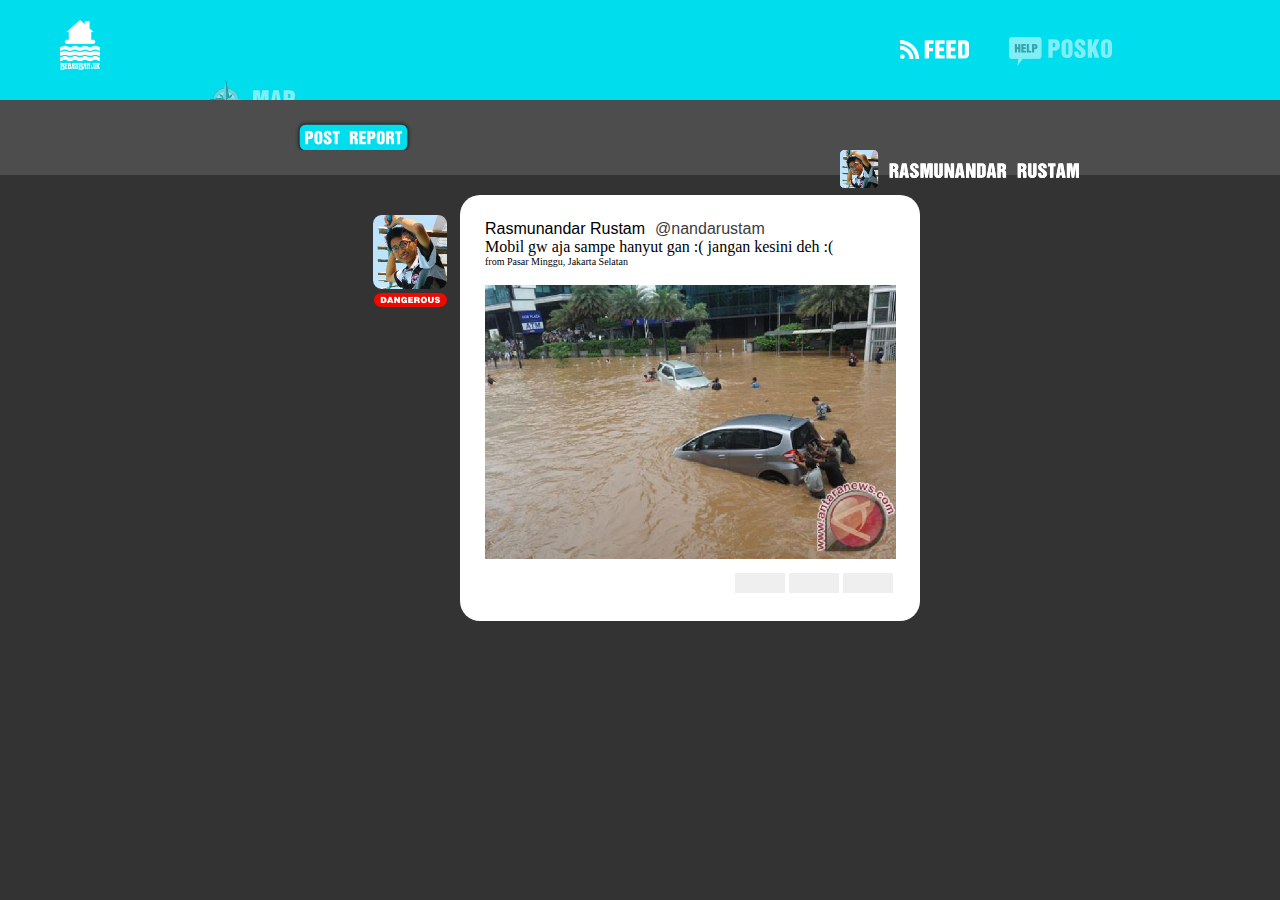
==== index.html @ a10bae00 "tambahbantuan dengan view terbaru" ====
<!DOCTYPE html>
<html lang="en" class="no-js"> 
    <head>
        <meta charset="UTF-8" />
        <title>BEBAS BANJIR</title>
        <link rel="stylesheet" type="text/css" href="css/demo.css" />
        <link rel="stylesheet" type="text/css" href="css/style.css" /><link rel="stylesheet" type="text/css" href="css/default.css" />
    </head>
    <body>
        <div class="container">
            <header>
                <div id="logo">
                    <img src="images/logo.png" height="50px">
                </div>                    
                <div id="feed" style="opacity:1">
                    <img src="images/feed/menu-feed.png">         
                </div>                    
                <div id="posko">
                    <img src="images/feed/menu-help.png">
                </div>
                <div id="map">
                    <img src="images/feed/menu-map.png">
                </div>
            </header>
            <section class="keterangan">
                <div id="post">
                    <button type="button" id="post">
                    </button>
                </div>                    
                <div id="user">
                    <img src="images/feed/nandar.png">         
                </div>                    
            </section>
                
            <section class="main">	
                    <div id="tengah">
                        <div id="side">
                            <img src="images/feed/thumb-nandar.png">
                            <img src="images/feed/status-red.png">
                        </div>
                        <div id="feeds">
                            <h1>Rasmunandar Rustam<span>@nandarustam</span></h1>
                            <p>Mobil gw aja sampe hanyut gan :( jangan kesini deh :(</p>
                            <h3>from Pasar Minggu, Jakarta Selatan</h3>
                            <br/>
                            <img src="images/feed/image-sample.png" style="margin-bottom:10px;">
                            <button type="button" id="komen"></button>
                            <button type="rss" id="rss"></button>
                            <button type="button" id="like"></button>
                        </div>
                    </div>
            </section>
            <!--<footer>
                <h1>Bebas Banjir</h1>
            </footer>-->
        </div>
    </body>
</html>
---- css/demo.css ----
@font-face {
    font-family: 'Helvetica';
    src: url('fonts/Helvetica.ttf');
    font-weight: normal;
    font-style: normal;
}
/* CSS reset */
body,div,dl,dt,dd,ul,ol,li,h1,h2,h3,h4,h5,h6,pre,form,fieldset,input,textarea,p,blockquote,th,td { 
	margin:0;
	padding:0;
}
html,body {
	margin:0;
	padding:0;
	height: 100%;
}
table {
	border-collapse:collapse;
	border-spacing:0;
}
fieldset,img { 
	border:0;
}
address,caption,cite,code,dfn,th,var {
	font-style:normal;
	font-weight:normal;
}
ol,ul {
	list-style:none;
}
caption,th {
	text-align:left;
}
h1,h2,h3,h4,h5,h6 {
	font-size:100%;
	font-weight:normal;
}
q:before,q:after {
	content:'';
}
abbr,acronym { border:0;
}
article, aside, details, figcaption, figure,
footer, header, hgroup, menu, nav, section {
	display: block;
}
/* General Demo Style */
body{
	font-family: Cambria, Palatino, "Palatino Linotype", "Palatino LT STD", Georgia, serif;
	background: #333333;
	font-weight: 400;
	font-size: 15px;
	overflow-y: scroll;
}
a{
	color: #333;
	text-decoration: none;
}
.container{
	width: 100%;
	height: 100%;
	position: relative;
	text-align: center;
}
.clr{
	clear: both;
}
.container > header{
	padding: 20px 60px 10px 60px;
	position: relative;
	display: block;
    text-align: left;
    background-color: #00dded;
    height: 100px;
}

header #logo{
	float:left;
	margin-right: 100px;
}

header #feed{
	opacity: 0.5;
	float: left;
	margin-top: 20px;
	margin-left: 700px;
	margin-right: 20px;
}
header #feed:hover{
	opacity: 1;
}
header #posko{
	opacity: 0.5;
	float:left;
	margin-top: 17px;
	margin-left: 20px;
	margin-right: 20px;
}
header #posko:hover{
	opacity: 1;
}
header #map{
	opacity: 0.5;
	float:left;
	margin-top: 10px;
	margin-left: 5px;
}
header #map:hover{
	opacity: 1;
}
.keterangan{
	padding: 20px 60px 10px 60px;
	position: relative;
	display: block;
    text-align: left;
    background-color: #4d4d4d;
    height: 75px;
}
.keterangan #post{
	float:left;
}
.keterangan #user{
	float:left;
	margin-left: 780px;
}
#post{
	background: url(../images/feed/post.png) no-repeat top left;
	border: none;
	width:150px;
	height:30px;
}
#komen{
	margin-left: 250px;
	border: none;
	color: #3c3c3c;
	width:50px;
	height:20px;
}
#rss{
	border: none;
	color: #3c3c3c;
	width:50px;
	height:20px;
}
#like{
	border: none;
	color: #3c3c3c;
	width:50px;
	height:20px;
}
#fb{
	background: url(../images/home/sign-facebook.png) no-repeat top left;
	border: none;
	width:263px;
	height:53px;
	margin-top:10px;
}
#twitter{
	background: url(../images/home/sign-twitter.png) no-repeat top left;
	border: none;
	width:263px;
	height:53px;
	margin-top:10px;
}
.main{
	padding: 20px 60px 10px 60px;
	position: relative;
	display: block;
}
#tengah{
	width: 100%;
	height: 100%;
	margin-left:300px;
}
#side{
	margin-top: 20px;
	float:left;
	width: 100px;
	height: 100%;

}
#feeds{
	float: left;
	border-radius: 20px;
	background-color: #fff;
	width: 460px;
	height: 100%;
	padding: 25px;
	text-align: left;
}
#feeds h1{
	font-family: "Helvetica";
}
#feeds p{
	font-family: "Segoe UI";
}
#feeds h1 span{
	margin: 10px;
	color: #3c3c3c
}
#feeds h3{
	font-size:10px;
}
#loginform{
	margin-top: 100px;
	border-radius: 20px;
	background-color: #00dded;
	width: 350px;
	height: 100%;
	padding: 25px;
}
#loginform2{
	margin-top: 100px;
	border-radius: 20px;
	background-color: #00dded;
	width: 500px;
	height: 100%;
	padding: 25px;
	text-align: left;
}
.container > footer{
	bottom: 0;
	width: 100%;
	height: 50px;
	background-color: #0A1B2A; 
}
.container > footer h1{	margin-top:10px;
	margin-bottom: 10px;
	font-size: 12px;
	color: #7cbcd6;
	text-align: right;
}

.create{
	font-family: "Segoe UI";
	margin:10px;
	
}
td{
	padding:10px;
}
.textarea{
	vertical-align: left;
}
#pac-input {
        background-color: #fff;
        padding: 0 11px 0 13px;
        width: 200px;
        font-family: Roboto;
        font-size: 15px;
        font-weight: 300;
        text-overflow: ellipsis;
}

      #pac-input:focus {
        border-color: #4d90fe;
        margin-left: -1px;
        padding-left: 14px;  /* Regular padding-left + 1. */
        width: 201px;
      }

.controls {
        border: 1px solid transparent;
        border-radius: 2px 0 0 2px;
        box-sizing: border-box;
        -moz-box-sizing: border-box;
        height: 32px;
        outline: none;
        box-shadow: 0 2px 6px rgba(0, 0, 0, 0.3);
      }
#map-canvas {
        height: 200px;
        margin: 0px;
        padding: 0px
}
---- css/style.css ----
/* remove codrops styles and reset the whole thing */
#container_demo{
	 text-align: left;
	 margin: 0;
	 padding: 0;
	 margin: 0 auto;
	 font-family: "Trebuchet MS","Myriad Pro",Arial,sans-serif;
}

/** fonts used for the icons **/ 
@font-face {
    font-family: 'FontomasCustomRegular';
    src: url('fonts/fontomas-webfont.eot');
    src: url('fonts/fontomas-webfont.eot?#iefix') format('embedded-opentype'),
         url('fonts/fontomas-webfont.woff') format('woff'),
         url('fonts/fontomas-webfont.ttf') format('truetype'),
         url('fonts/fontomas-webfont.svg#FontomasCustomRegular') format('svg');
    font-weight: normal;
    font-style: normal;
}
@font-face {
    font-family: 'FranchiseRegular';
    src: url('fonts/franchise-bold-webfont.eot');
    src: url('fonts/franchise-bold-webfont.eot?#iefix') format('embedded-opentype'),
         url('fonts/franchise-bold-webfont.woff') format('woff'),
         url('fonts/franchise-bold-webfont.ttf') format('truetype'),
         url('fonts/franchise-bold-webfont.svg#FranchiseRegular') format('svg');
    font-weight: normal;
    font-style: normal;

}

/* Table 1 Style */
table.table1{
    font-family: "Trebuchet MS","Myriad Pro",Arial,sans-serif;
    font-size: 16px;
    font-weight: bold;
    line-height: 1.4em;
    font-style: normal;
    border-collapse:separate;
    margin-left: 60px;
    margin-bottom: 50px;
}
.table1 thead th{
	width: 200px;
    padding:15px;
    color:#fff;
    text-align: center;
    text-shadow:1px 1px 1px #568F23;
    border:1px solid #EFFBFB;
    border-bottom:3px solid #EFFBFB;
    background-color:#0B4C5F;
    -webkit-border-top-left-radius:5px;
    -webkit-border-top-right-radius:5px;
    -moz-border-radius:5px 5px 0px 0px;
    border-top-left-radius:5px;
    border-top-right-radius:5px;
}
.table1 thead th:empty{
    background:transparent;
    border:none;
}
.table1 tbody th{
    color:#fff;
    text-shadow:1px 1px 1px #568F23;
    background-color:#0B4C5F;
    border:1px solid #EFFBFB;
    border-right:3px solid #9ED929;
    padding:0px 10px;
    -moz-border-radius:5px 0px 0px 5px;
    -webkit-border-top-left-radius:5px;
    -webkit-border-bottom-left-radius:5px;
    border-top-left-radius:5px;
    border-bottom-left-radius:5px;
}
.table1 tbody td{
    padding:10px;
    text-align:center;
    background-color:#EFFBFB;
    border: 2px solid #E7EFE0;
    -moz-border-radius:2px;
    -webkit-border-radius:2px;
    border-radius:2px;
    color:#666;
}

.table1 tbody .program:hover{
    background-color:#47a3da;
    color:#fff;
}

.cari{
	text-align: left;
	margin:120px 60px;
}
/*search*/
#search {

}


#search input[type="text"] {
    background: url(../images/search-white.png) no-repeat 10px 6px #444;
    border: 0 none;
    font: bold 12px Arial,Helvetica,Sans-serif;
    color: #d7d7d7;
    width:150px;
    padding: 6px 15px 6px 35px;
    -webkit-border-radius: 20px;
    -moz-border-radius: 20px;
    border-radius: 20px;
    text-shadow: 0 2px 2px rgba(0, 0, 0, 0.3); 
    -webkit-box-shadow: 0 1px 0 rgba(255, 255, 255, 0.1), 0 1px 3px rgba(0, 0, 0, 0.2) inset;
    -moz-box-shadow: 0 1px 0 rgba(255, 255, 255, 0.1), 0 1px 3px rgba(0, 0, 0, 0.2) inset;
    box-shadow: 0 1px 0 rgba(255, 255, 255, 0.1), 0 1px 3px rgba(0, 0, 0, 0.2) inset;
    -webkit-transition: all 0.7s ease 0s;
    -moz-transition: all 0.7s ease 0s;
    -o-transition: all 0.7s ease 0s;
    transition: all 0.7s ease 0s;
    }

#search input[type="text"]:focus {
    background: url(../images/search-dark.png) no-repeat 10px 6px #fcfcfc;
    color: #6a6f75;
    width: 200px;
    -webkit-box-shadow: 0 1px 0 rgba(255, 255, 255, 0.1), 0 1px 0 rgba(0, 0, 0, 0.9) inset;
    -moz-box-shadow: 0 1px 0 rgba(255, 255, 255, 0.1), 0 1px 0 rgba(0, 0, 0, 0.9) inset;
    box-shadow: 0 1px 0 rgba(255, 255, 255, 0.1), 0 1px 0 rgba(0, 0, 0, 0.9) inset;
    text-shadow: 0 2px 3px rgba(0, 0, 0, 0.1);
    }

    /*logout*/
#logout p.button input{
	width: 100px;
	cursor: pointer;	
	background: rgb(61, 157, 179);
	padding: 3px 2px;
	font-family: 'BebasNeueRegular','Arial Narrow',Arial,sans-serif;
	color: #fff;
	font-size: 20px;	
	border: 1px solid rgb(28, 108, 122);	
	margin-bottom: 10px;	
	text-shadow: 0 1px 1px rgba(0, 0, 0, 0.5);
	-webkit-border-radius: 3px;
	   -moz-border-radius: 3px;
	        border-radius: 3px;	
	-webkit-box-shadow: 0px 1px 6px 4px rgba(0, 0, 0, 0.07) inset,
	        0px 0px 0px 3px rgb(254, 254, 254),
	        0px 5px 3px 3px rgb(210, 210, 210);
	   -moz-box-shadow:0px 1px 6px 4px rgba(0, 0, 0, 0.07) inset,
	        0px 0px 0px 3px rgb(254, 254, 254),
	        0px 5px 3px 3px rgb(210, 210, 210);
	        box-shadow:0px 1px 6px 4px rgba(0, 0, 0, 0.07) inset,
	        0px 0px 0px 3px rgb(254, 254, 254),
	        0px 5px 3px 3px rgb(210, 210, 210);
	-webkit-transition: all 0.2s linear;
	   -moz-transition: all 0.2s linear;
	     -o-transition: all 0.2s linear;
	        transition: all 0.2s linear;
}
#logout p.button input:hover{
	background: rgb(74, 179, 198);
}
#logout p.button input:active,
#logout p.button input:focus{
	background: rgb(40, 137, 154);
	position: relative;
	top: 1px;
	border: 1px solid rgb(12, 76, 87);	
	-webkit-box-shadow: 0px 1px 6px 4px rgba(0, 0, 0, 0.2) inset;
	   -moz-box-shadow: 0px 1px 6px 4px rgba(0, 0, 0, 0.2) inset;
	        box-shadow: 0px 1px 6px 4px rgba(0, 0, 0, 0.2) inset;
}
#logout p.logout.button{
	text-align: right;
	margin: 5px 0;
}
---- css/default.css ----
/* General Demo Style */
@import url(http://fonts.googleapis.com/css?family=Lato:300,400,700);

@font-face {
	font-family: 'fontawesome';
	src:url('../fonts/fontawesome.eot');
	src:url('../fonts/fontawesome.eot?#iefix') format('embedded-opentype'),
		url('../fonts/fontawesome.svg#fontawesome') format('svg'),
		url('../fonts/fontawesome.woff') format('woff'),
		url('../fonts/fontawesome.ttf') format('truetype');
	font-weight: normal;
	font-style: normal;
}

body, html { font-size: 100%; 	padding: 0; margin: 0;}

/* Reset */
*,
*:after,
*:before {
	-webkit-box-sizing: border-box;
	-moz-box-sizing: border-box;
	box-sizing: border-box;
}

/* Clearfix hack by Nicolas Gallagher: http://nicolasgallagher.com/micro-clearfix-hack/ */
.clearfix:before,
.clearfix:after {
	content: " ";
	display: table;
}

.clearfix:after {
	clear: both;
}
.icon-drop:before, 
.icon-arrow-left:before {
	font-family: 'fontawesome';
	position: absolute;
	top: 0;
	width: 100%;
	height: 100%;
	speak: none;
	font-style: normal;
	font-weight: normal;
	line-height: 2;
	text-align: center;
	color: #47a3da;
	-webkit-font-smoothing: antialiased;
	text-indent: 8000px;
	padding-left: 8px;
}
.icon-drop:before {
	content: "\e000";
}

.icon-arrow-left:before {
	content: "\f060";
}
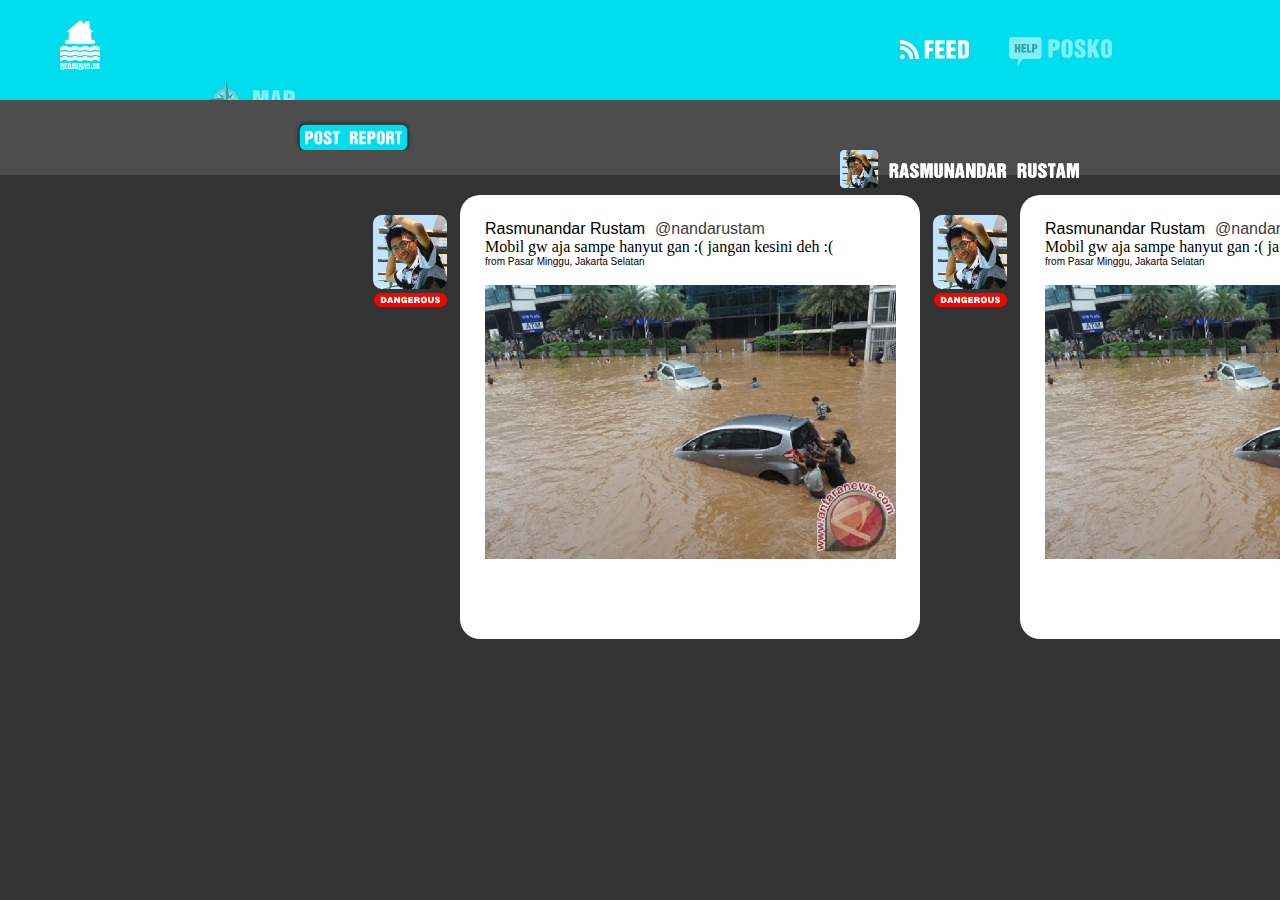
==== commit 4f846498: "CRUD korban" ====
--- a/index.html
+++ b/index.html
@@ -34,19 +34,37 @@
                 
             <section class="main">	
                     <div id="tengah">
-                        <div id="side">
-                            <img src="images/feed/thumb-nandar.png">
-                            <img src="images/feed/status-red.png">
+                        <div id="isi1">
+                            <div id="side">
+                                <img src="images/feed/thumb-nandar.png">
+                                <img src="images/feed/status-red.png">
+                            </div>
+                            <div id="feeds">
+                                <h1>Rasmunandar Rustam<span>@nandarustam</span></h1>
+                                <p>Mobil gw aja sampe hanyut gan :( jangan kesini deh :(</p>
+                                <h3>from Pasar Minggu, Jakarta Selatan</h3>
+                                <br/>
+                                <img src="images/feed/image-sample.png" style="margin-bottom:10px;">
+                                <button type="button" id="komen"></button>
+                                <button type="rss" id="rss"></button>
+                                <button type="button" id="like"></button>
+                            </div>
                         </div>
-                        <div id="feeds">
-                            <h1>Rasmunandar Rustam<span>@nandarustam</span></h1>
-                            <p>Mobil gw aja sampe hanyut gan :( jangan kesini deh :(</p>
-                            <h3>from Pasar Minggu, Jakarta Selatan</h3>
-                            <br/>
-                            <img src="images/feed/image-sample.png" style="margin-bottom:10px;">
-                            <button type="button" id="komen"></button>
-                            <button type="rss" id="rss"></button>
-                            <button type="button" id="like"></button>
+                        <div id="isi2">
+                            <div id="side">
+                                <img src="images/feed/thumb-nandar.png">
+                                <img src="images/feed/status-red.png">
+                            </div>
+                            <div id="feeds">
+                                <h1>Rasmunandar Rustam<span>@nandarustam</span></h1>
+                                <p>Mobil gw aja sampe hanyut gan :( jangan kesini deh :(</p>
+                                <h3>from Pasar Minggu, Jakarta Selatan</h3>
+                                <br/>
+                                <img src="images/feed/image-sample.png" style="margin-bottom:10px;">
+                                <button type="button" id="komen"></button>
+                                <button type="rss" id="rss"></button>
+                                <button type="button" id="like"></button>
+                            </div>
                         </div>
                     </div>
             </section>
--- a/css/demo.css
+++ b/css/demo.css
@@ -46,7 +46,7 @@
 }
 /* General Demo Style */
 body{
-	font-family: Cambria, Palatino, "Palatino Linotype", "Palatino LT STD", Georgia, serif;
+	font-family: "Helvetica";
 	background: #333333;
 	font-weight: 400;
 	font-size: 15px;
@@ -130,23 +130,26 @@
 	height:30px;
 }
 #komen{
-	margin-left: 250px;
+	background: url(../images/feed/button-comment.png) no-repeat top left;
+	margin-left: 150px;
 	border: none;
 	color: #3c3c3c;
-	width:50px;
-	height:20px;
+	width:80px;
+	height:38px;
 }
 #rss{
+	background: url(../images/feed/button-rss.png) no-repeat top left;
 	border: none;
 	color: #3c3c3c;
-	width:50px;
-	height:20px;
+	width:80px;
+	height:38px;
 }
 #like{
+	background: url(../images/feed/button-like.png) no-repeat top left;
 	border: none;
 	color: #3c3c3c;
-	width:50px;
-	height:20px;
+	width:80px;
+	height:38px;
 }
 #fb{
 	background: url(../images/home/sign-facebook.png) no-repeat top left;
@@ -171,6 +174,8 @@
 	width: 100%;
 	height: 100%;
 	margin-left:300px;
+	position: relative;
+	clear: left;
 }
 #side{
 	margin-top: 20px;
@@ -210,10 +215,10 @@
 	padding: 25px;
 }
 #loginform2{
-	margin-top: 100px;
+	margin-top: 30px;
 	border-radius: 20px;
-	background-color: #00dded;
-	width: 500px;
+	background-color: #f8f8ff;
+	width: 525px;
 	height: 100%;
 	padding: 25px;
 	text-align: left;
@@ -233,14 +238,79 @@
 
 .create{
 	font-family: "Segoe UI";
-	margin:10px;
-	
+	margin:10px;	
 }
 td{
 	padding:10px;
 }
 .textarea{
 	vertical-align: left;
+	border: 1px solid transparent;
+        border-radius: 2px 0 0 2px;
+        box-sizing: border-box;
+        -moz-box-sizing: border-box;
+        height: 100px;
+        outline: none;
+        box-shadow: 0 2px 6px rgba(0, 0, 0, 0.3);
+        padding:10px;
+}
+.kotakbantu{
+	width:55px;
+	height:55px;
+	background-color:#3c3c3c;
+	float:left;
+	border-radius:3px;
+}
+.kotakbantu:hover{
+	background-color:#00dded;
+}
+#dropdown{
+	border: 1px solid transparent;
+        border-radius: 2px 0 0 2px;
+        box-sizing: border-box;
+        -moz-box-sizing: border-box;
+        height: 30px;
+        width: 150px;
+        outline: none;
+        box-shadow: 0 2px 6px rgba(0, 0, 0, 0.3);
+        padding:2px;
+}
+#textfield{
+	vertical-align: left;
+	border: 1px solid transparent;
+        border-radius: 2px 0 0 2px;
+        box-sizing: border-box;
+        -moz-box-sizing: border-box;
+        height: 30px;
+        width: 435px;
+        outline: none;
+        box-shadow: 0 2px 6px rgba(0, 0, 0, 0.3);
+        padding:10px;
+}
+
+#textfield2{
+	vertical-align: left;
+	border: 1px solid transparent;
+        border-radius: 2px 0 0 2px;
+        box-sizing: border-box;
+        -moz-box-sizing: border-box;
+        height: 10px;
+        width: 40px;
+        outline: none;
+        box-shadow: 0 2px 6px rgba(0, 0, 0, 0.3);
+        padding:10px;
+}
+#textfield3{
+	vertical-align: left;
+	border: 1px solid transparent;
+        border-radius: 2px 0 0 2px;
+        box-sizing: border-box;
+        -moz-box-sizing: border-box;
+        height: 10px;
+        width: 100px;
+        outline: none;
+        box-shadow: 0 2px 6px rgba(0, 0, 0, 0.3);
+        padding:10px;
 }
 #pac-input {
         background-color: #fff;
@@ -269,7 +339,50 @@
         box-shadow: 0 2px 6px rgba(0, 0, 0, 0.3);
       }
 #map-canvas {
-        height: 200px;
+        height: 150px;
         margin: 0px;
         padding: 0px
+}
+#browse{
+		font-family: "Helvetica";
+		padding: 10px 50px 10px 50px;
+        color: #f8f8ff;
+        border: 1px solid transparent;
+        border-radius: 2px 0 0 2px;
+        box-shadow: 0 2px 6px rgba(0, 0, 0, 0.3);
+        box-sizing: border-box;
+        -moz-box-sizing: border-box;
+        background: #3c3c3c;
+        width: 435px;
+}
+#buttonpost{
+		font-family: "Helvetica";
+		padding: 10px 50px 10px 50px;
+        color: white;
+        border: 1px solid transparent;
+        border-radius: 2px 0 0 2px;
+        box-shadow: 0 2px 6px rgba(0, 0, 0, 0.3);
+        box-sizing: border-box;
+        -moz-box-sizing: border-box;
+        background: #00dded;
+}
+#buttonpost2{
+		font-family: "Helvetica";
+		padding: 10px 30px 10px 30px;
+        color: white;
+        border: 1px solid transparent;
+        border-radius: 2px 0 0 2px;
+        box-shadow: 0 2px 6px rgba(0, 0, 0, 0.3);
+        box-sizing: border-box;
+        -moz-box-sizing: border-box;
+        background: #00dded;
+}
+#korban{
+	width:435px;
+}
+#bantuan{
+	width:435px;
+}
+#isi1{
+	clear: left;
 }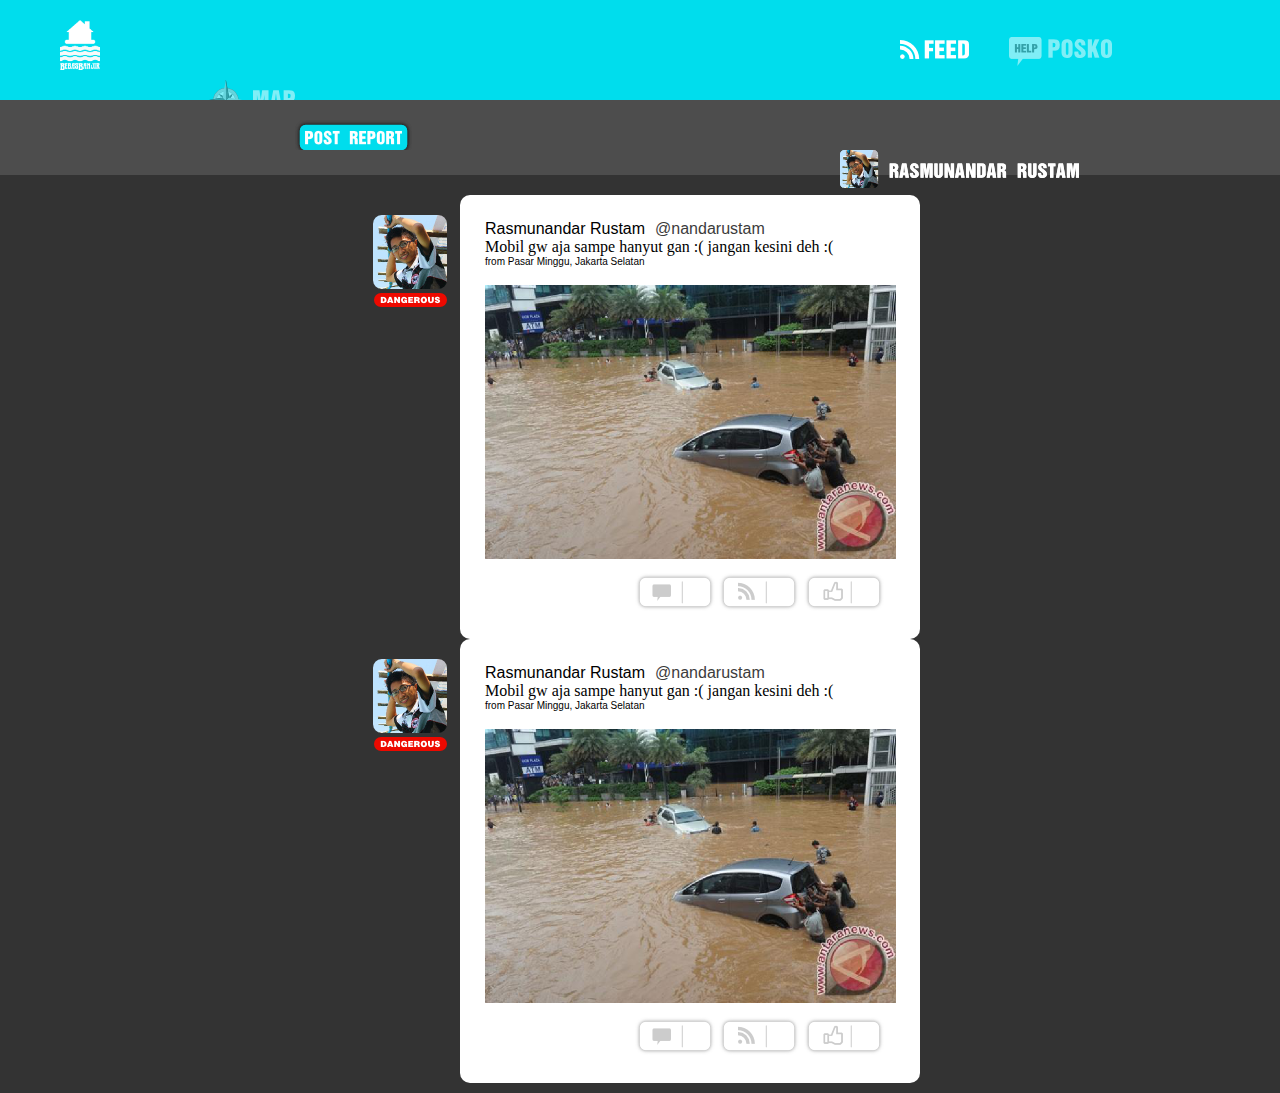
==== commit c5fc017d: "index rss kelaar!" ====
--- a/index.html
+++ b/index.html
@@ -34,7 +34,7 @@
                 
             <section class="main">	
                     <div id="tengah">
-                        <div id="isi1">
+                        <div id="isi">
                             <div id="side">
                                 <img src="images/feed/thumb-nandar.png">
                                 <img src="images/feed/status-red.png">
@@ -50,7 +50,7 @@
                                 <button type="button" id="like"></button>
                             </div>
                         </div>
-                        <div id="isi2">
+                        <div id="isi">
                             <div id="side">
                                 <img src="images/feed/thumb-nandar.png">
                                 <img src="images/feed/status-red.png">
--- a/css/demo.css
+++ b/css/demo.css
@@ -175,7 +175,6 @@
 	height: 100%;
 	margin-left:300px;
 	position: relative;
-	clear: left;
 }
 #side{
 	margin-top: 20px;
@@ -185,8 +184,8 @@
 
 }
 #feeds{
-	float: left;
-	border-radius: 20px;
+	margin-left: 100px;
+	border-radius: 10px;
 	background-color: #fff;
 	width: 460px;
 	height: 100%;
@@ -382,7 +381,4 @@
 }
 #bantuan{
 	width:435px;
-}
-#isi1{
-	clear: left;
 }